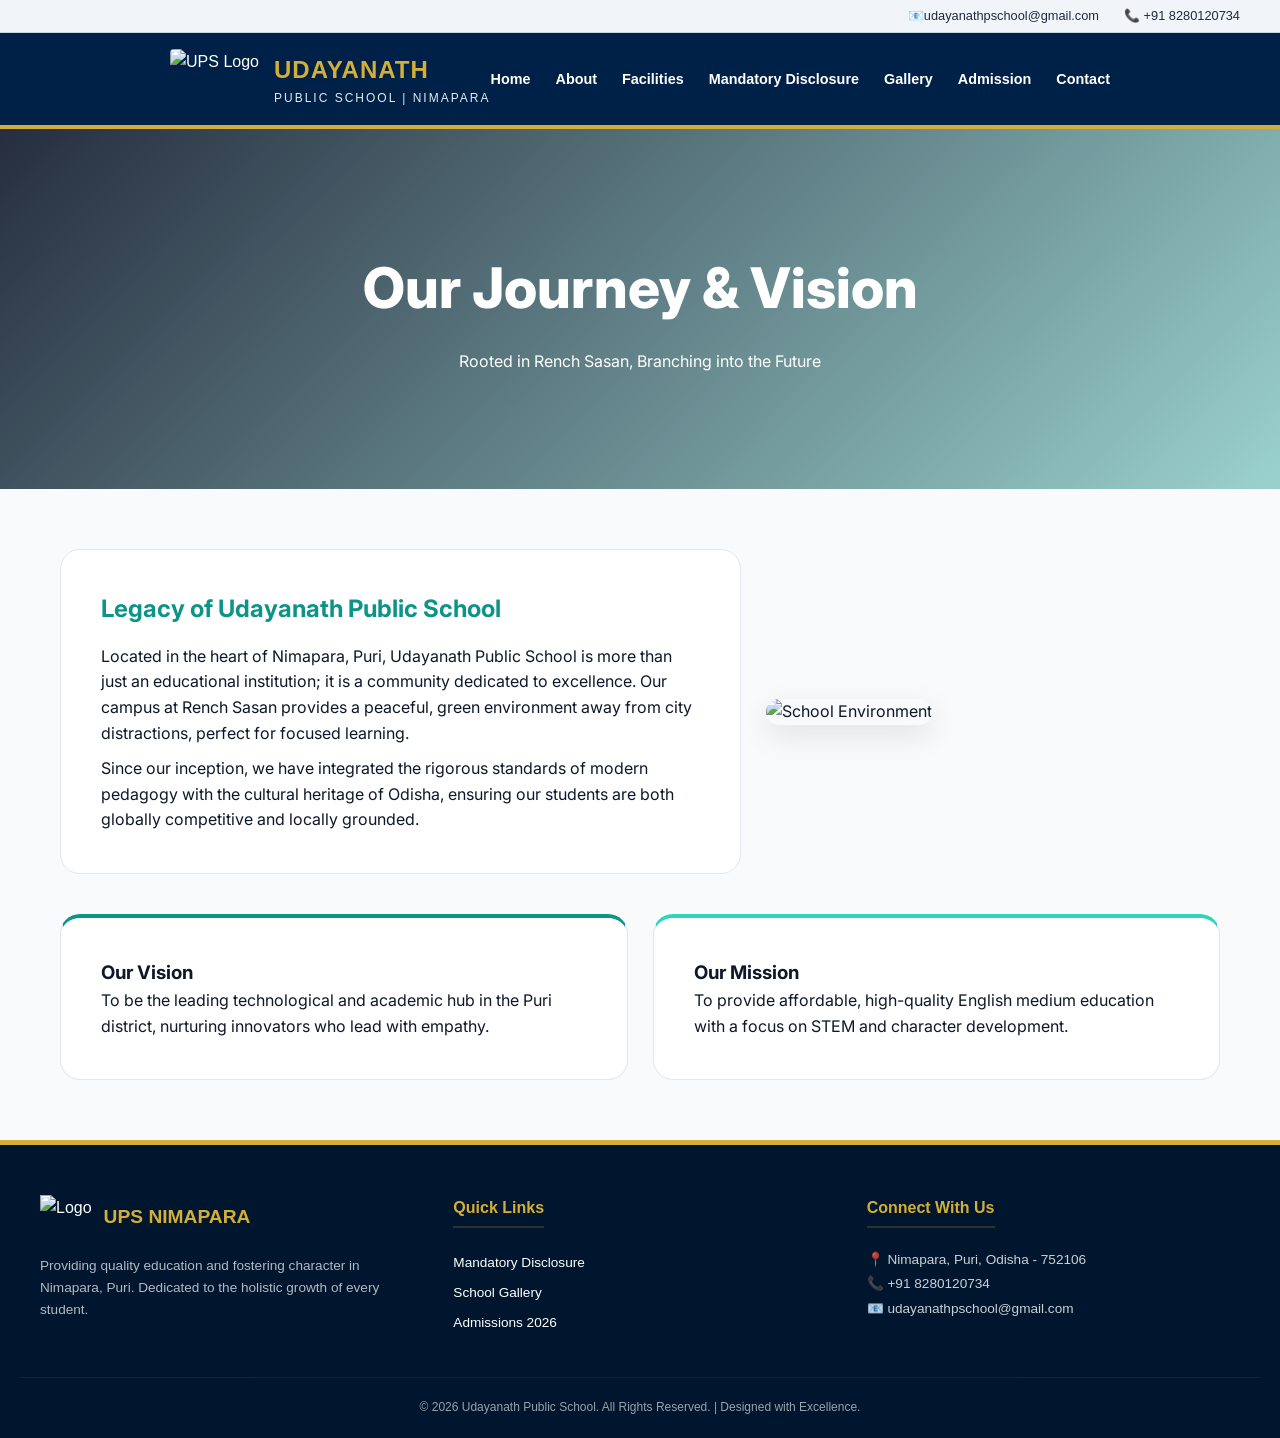
==== about.html @ 98a25077 "first commit" ====
<!DOCTYPE html>
<html lang="en">
<head>
    <meta charset="UTF-8">
    <meta name="viewport" content="width=device-width, initial-scale=1.0">
    <title>About Us | Udayanath Public School</title>
    <link rel="stylesheet" href="style.css">
</head>
<body>
    <section class="hero" style="height: 40vh; clip-path: none;">
        <div class="hero-content">
            <h2>Our Journey & Vision</h2>
            <p>Rooted in Rench Sasan, Branching into the Future</p>
        </div>
    </section>

    <main class="container">
        <div class="card-grid" style="grid-template-columns: 1.5fr 1fr; align-items: center;">
            <div class="glass-card">
                <h2 style="color: var(--primary); margin-bottom: 15px;">Legacy of Udayanath Public School</h2>
                <p>Located in the heart of Nimapara, Puri, Udayanath Public School is more than just an educational institution; it is a community dedicated to excellence. Our campus at Rench Sasan provides a peaceful, green environment away from city distractions, perfect for focused learning.</p>
                <p style="margin-top: 10px;">Since our inception, we have integrated the rigorous standards of modern pedagogy with the cultural heritage of Odisha, ensuring our students are both globally competitive and locally grounded.</p>
            </div>
            <div>
                <img src="./gallery/school 2.jpg" alt="School Environment" style="width: 100%; border-radius: 20px; box-shadow: 0 10px 30px rgba(0,0,0,0.1);">
            </div>
        </div>

        <div class="card-grid" style="margin-top: 40px;">
            <div class="glass-card" style="border-top: 4px solid var(--primary);">
                <h3>Our Vision</h3>
                <p>To be the leading technological and academic hub in the Puri district, nurturing innovators who lead with empathy.</p>
            </div>
            <div class="glass-card" style="border-top: 4px solid var(--secondary);">
                <h3>Our Mission</h3>
                <p>To provide affordable, high-quality English medium education with a focus on STEM and character development.</p>
            </div>
        </div>
    </main>

    <script src="script.js"></script>
</body>
</html>
---- style.css ----
@import url('https://fonts.googleapis.com/css2?family=Inter:wght@300;400;600;800&display=swap');

:root {
    --primary: #0d9488;       /* Modern Teal */
    --secondary: #2dd4bf;     /* Light Aqua */
    --dark: #0f172a;          /* Charcoal Navy */
    --accent: #f59e0b;        /* Warning Orange for CTAs */
    --bg-light: #f8fafc;
    --glass: rgba(255, 255, 255, 0.8);
}

* { margin: 0; padding: 0; box-sizing: border-box; }
body { font-family: 'Inter', sans-serif; background: var(--bg-light); color: var(--dark); line-height: 1.6; }

/* Dynamic Glass Header */
header {
    background: var(--glass);
    backdrop-filter: blur(12px);
    position: sticky;
    top: 0;
    z-index: 1000;
    border-bottom: 1px solid rgba(0,0,0,0.05);
}

.top-bar { 
    background: var(--dark); 
    color: #94a3b8; 
    padding: 6px 5%; 
    font-size: 12px; 
    display: flex; 
    justify-content: space-between; 
}

nav { display: flex; justify-content: space-between; align-items: center; padding: 12px 5%; }
.logo-area h1 { font-weight: 800; letter-spacing: -1px; color: var(--dark); font-size: 1.5rem; }
.logo-area span { color: var(--primary); }

.nav-links { display: flex; list-style: none; gap: 2rem; }
.nav-links a { 
    text-decoration: none; 
    color: var(--dark); 
    font-weight: 600; 
    font-size: 0.9rem;
    transition: 0.3s;
}
.nav-links a:hover { color: var(--primary); }

/* Futuristic Hero */
.hero {
    height: 70vh;
    background: linear-gradient(135deg, rgba(15,23,42,0.9), rgba(13,148,136,0.4)), url('images/ups_campus.jpg');
    background-size: cover;
    background-position: center;
    display: flex;
    align-items: center;
    justify-content: center;
    color: white;
    text-align: center;
    clip-path: ellipse(150% 100% at 50% 0%); /* Modern curved bottom */
}

.hero-content h2 { font-size: 3.5rem; font-weight: 800; margin-bottom: 1rem; }
.btn-modern {
    padding: 14px 32px;
    background: var(--primary);
    color: white;
    text-decoration: none;
    border-radius: 8px;
    font-weight: 600;
    box-shadow: 0 4px 14px 0 rgba(13,148,136,0.39);
    transition: 0.3s;
}
.btn-modern:hover { background: var(--secondary); transform: translateY(-2px); }

/* Content Cards */
.container { max-width: 1200px; margin: 60px auto; padding: 0 20px; }
.card-grid { display: grid; grid-template-columns: repeat(auto-fit, minmax(300px, 1fr)); gap: 25px; }
.glass-card {
    background: white;
    padding: 40px;
    border-radius: 20px;
    border: 1px solid #e2e8f0;
    transition: 0.3s;
}
.glass-card:hover { border-color: var(--primary); box-shadow: 0 20px 25px -5px rgba(0,0,0,0.1); }

/* Horizontal Slim Footer */
footer { background: var(--dark); color: white; padding: 25px 5%; margin-top: 80px; }
.footer-row { display: flex; justify-content: space-between; align-items: center; flex-wrap: wrap; gap: 20px; }
.footer-links { display: flex; gap: 20px; list-style: none; }
.footer-links a { color: #94a3b8; text-decoration: none; font-size: 0.85rem; }
.footer-links a:hover { color: white; }
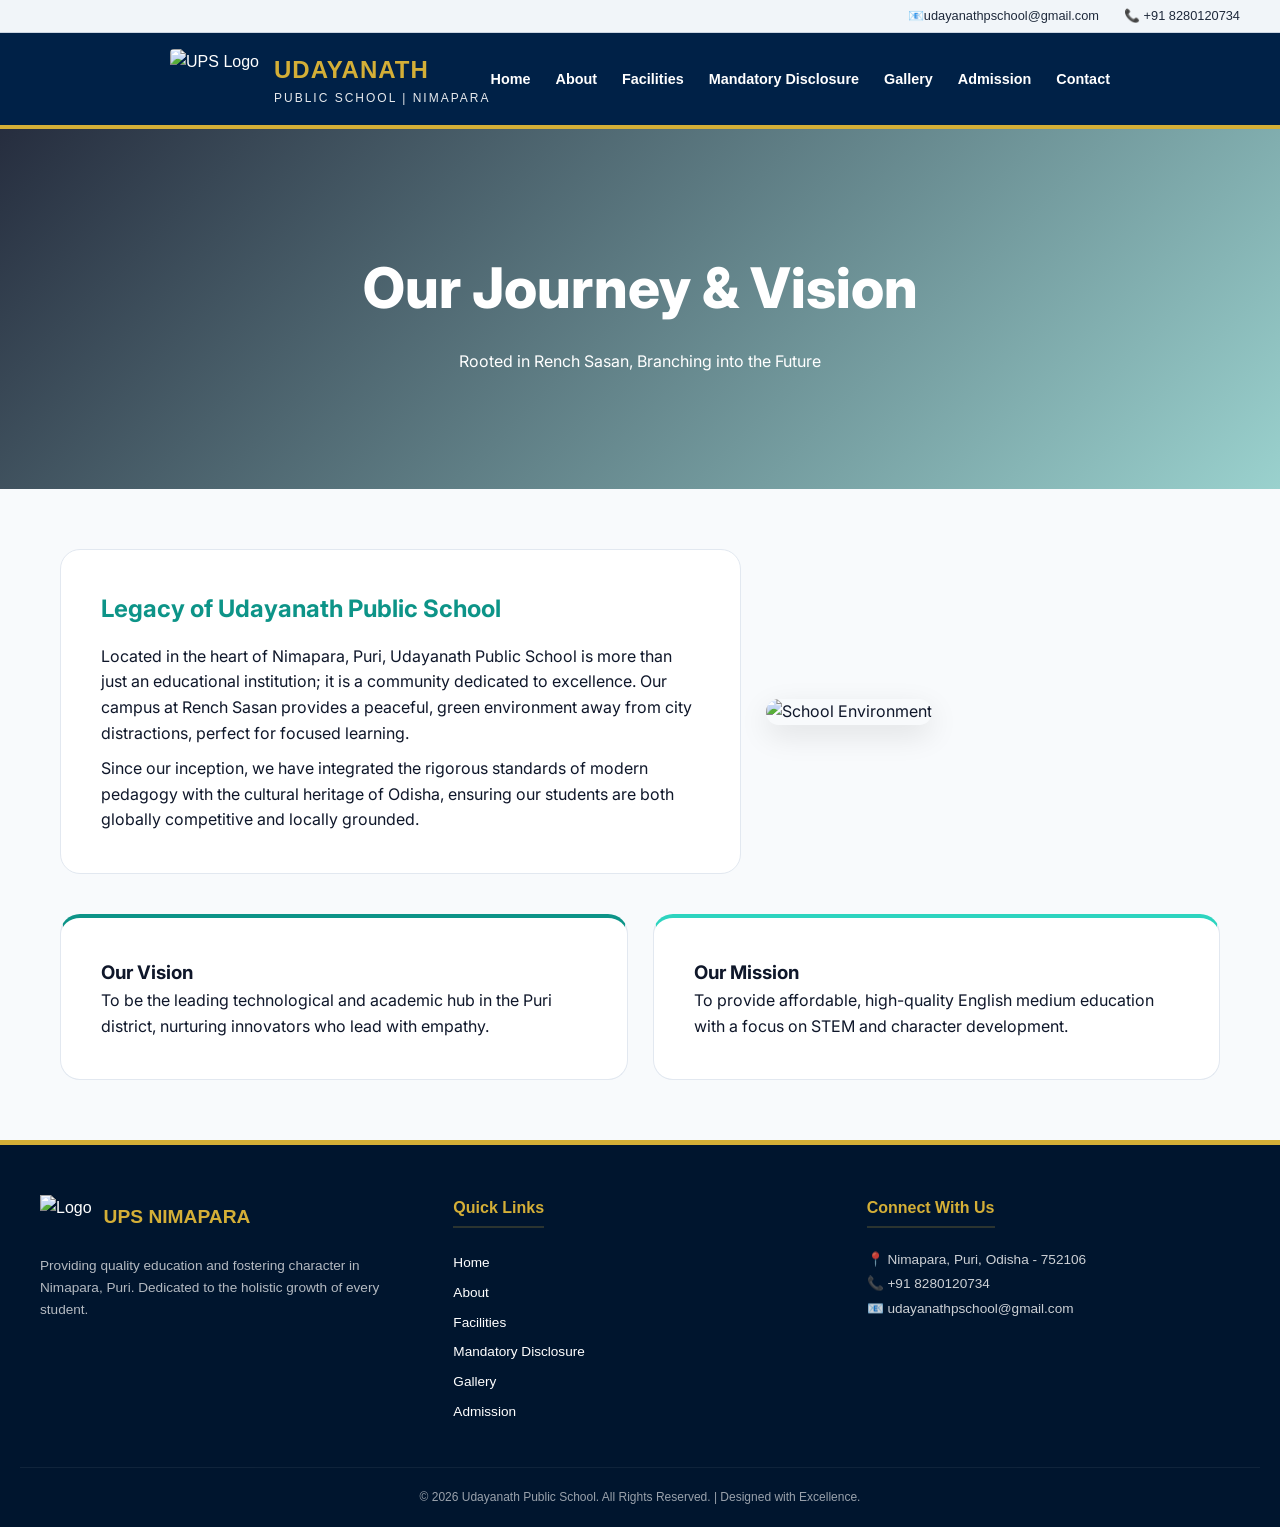
==== commit 4b8ce7b5: "Fix image source path in about.html" ====
--- a/about.html
+++ b/about.html
@@ -22,7 +22,7 @@
                 <p style="margin-top: 10px;">Since our inception, we have integrated the rigorous standards of modern pedagogy with the cultural heritage of Odisha, ensuring our students are both globally competitive and locally grounded.</p>
             </div>
             <div>
-                <img src="./gallery/school 2.jpg" alt="School Environment" style="width: 100%; border-radius: 20px; box-shadow: 0 10px 30px rgba(0,0,0,0.1);">
+                <img src="./gallery/infra-Copy.avif" alt="School Environment" style="width: 100%; border-radius: 20px; box-shadow: 0 10px 30px rgba(0,0,0,0.1);">
             </div>
         </div>
 
@@ -40,4 +40,4 @@
 
     <script src="script.js"></script>
 </body>
-</html>+</html>
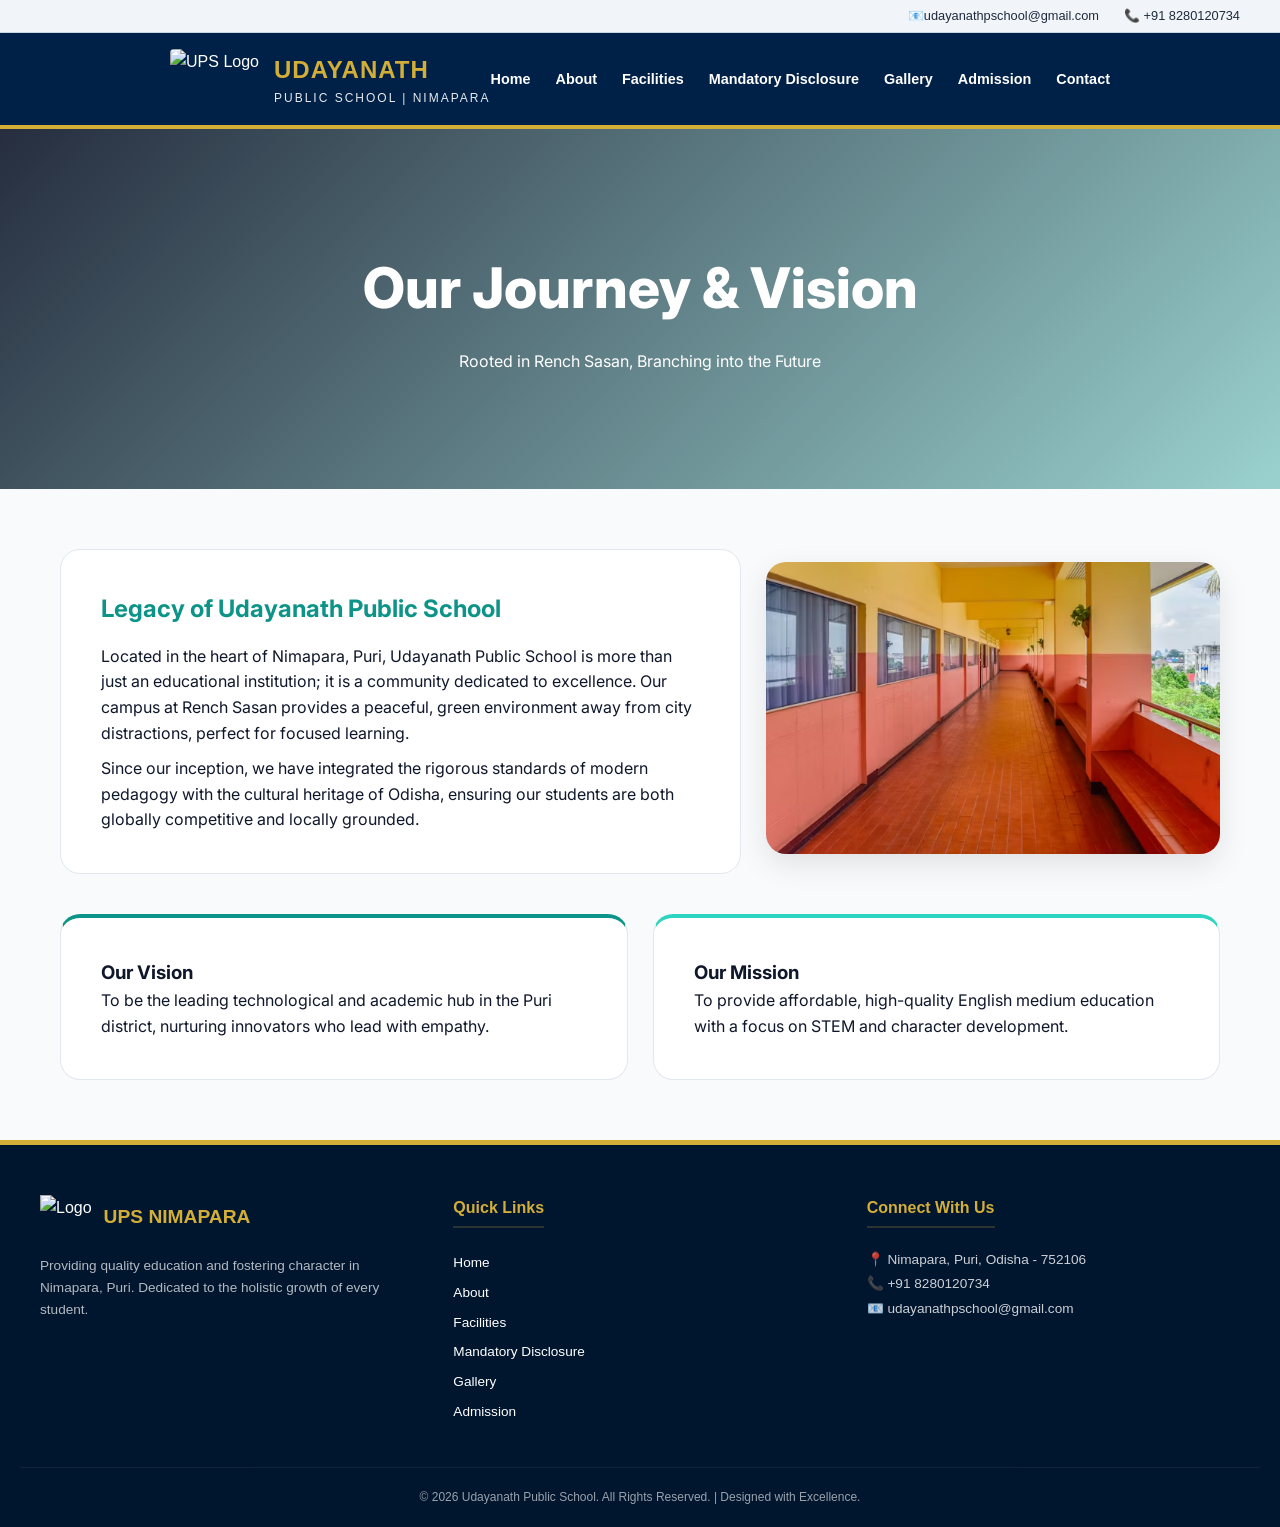
==== commit 68d4e596: "Fix image source path in about.html" ====
--- a/about.html
+++ b/about.html
@@ -22,7 +22,7 @@
                 <p style="margin-top: 10px;">Since our inception, we have integrated the rigorous standards of modern pedagogy with the cultural heritage of Odisha, ensuring our students are both globally competitive and locally grounded.</p>
             </div>
             <div>
-                <img src="./gallery/infra-Copy.avif" alt="School Environment" style="width: 100%; border-radius: 20px; box-shadow: 0 10px 30px rgba(0,0,0,0.1);">
+                <img src="./gallery/infra - Copy.avif"  alt="School Environment" style="width: 100%; border-radius: 20px; box-shadow: 0 10px 30px rgba(0,0,0,0.1);">
             </div>
         </div>
 
